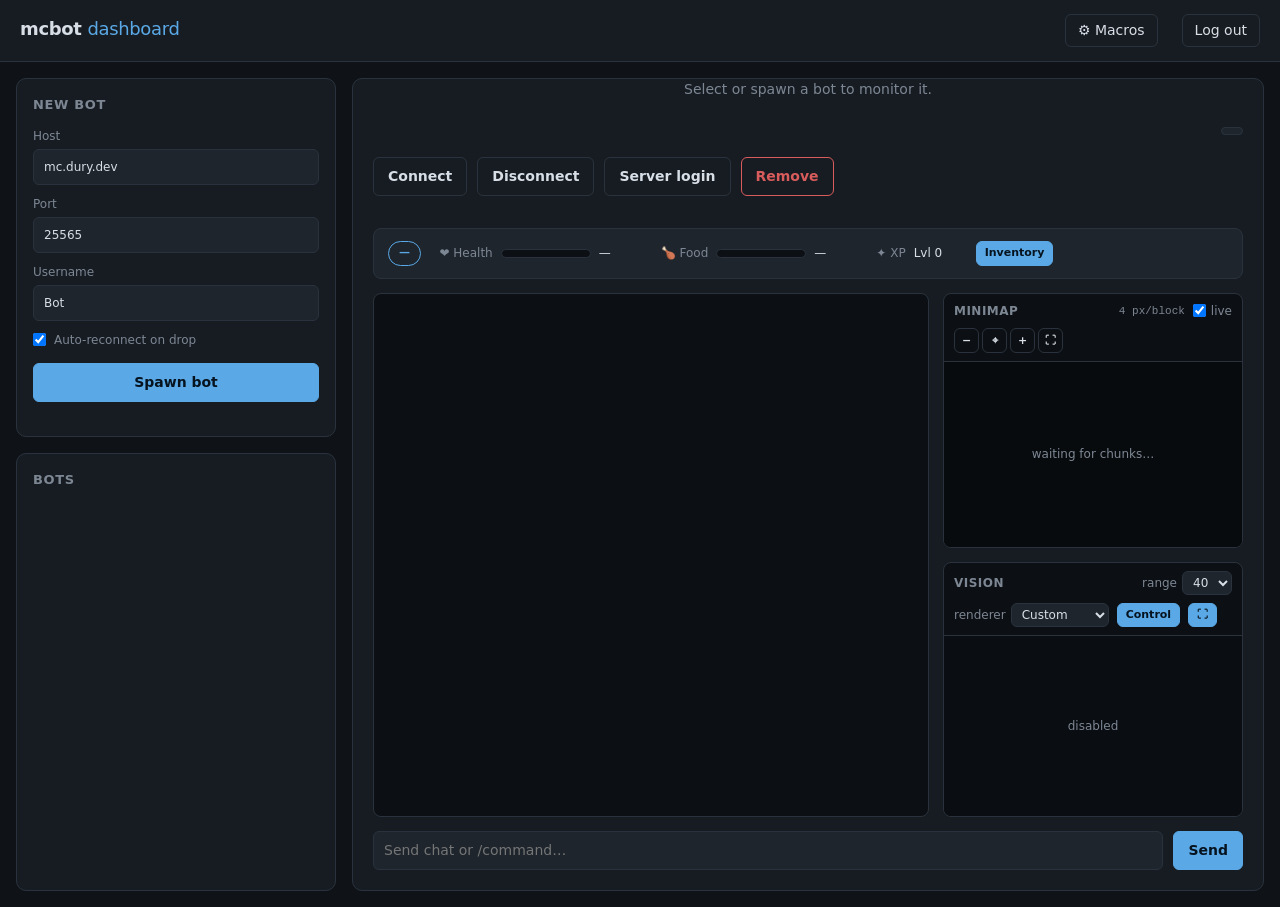
==== dashboard/frontend/index.html @ 61628c0d "Prevent chat escape from opening control menu" ====
<!DOCTYPE html>
<html lang="en">
<head>
  <meta charset="utf-8">
  <meta name="viewport" content="width=device-width, initial-scale=1">
  <title>mcbot dashboard</title>
  <link rel="stylesheet" href="style.css?v=20260717-map-navigation">
</head>
<body>
  <header>
    <h1>mcbot<span>dashboard</span></h1>
    <span id="conn-count" class="muted"></span>
    <div class="header-user">
      <button id="btn-macros" class="secondary">⚙ Macros</button>
      <span id="user-name" class="muted"></span>
      <button id="btn-logout" class="secondary">Log out</button>
    </div>
  </header>

  <main>
    <aside class="sidebar">
      <form id="new-bot" class="card">
        <h2>New bot</h2>
        <label>Host <input name="host" value="mc.dury.dev" required></label>
        <label>Port <input name="port" type="number" value="25565" min="1" max="65535"></label>
        <label>Username <input name="username" value="Bot" required></label>
        <label class="check"><input type="checkbox" name="auto_reconnect" checked> Auto-reconnect on drop</label>
        <button type="submit">Spawn bot</button>
        <p class="error" id="new-bot-error"></p>
      </form>

      <div class="card grow-card">
        <h2>Bots</h2>
        <ul id="bot-list" class="bot-list"></ul>
      </div>
    </aside>

    <section class="detail" id="detail">
      <div class="empty" id="detail-empty">Select or spawn a bot to monitor it.</div>

      <div class="detail-body" id="detail-body" hidden>
        <div class="detail-header">
          <div>
            <h2 id="d-username"></h2>
            <div class="muted" id="d-target"></div>
          </div>
          <div class="detail-header-right">
            <span class="badge" id="d-state"></span>
            <div class="muted" id="d-position"></div>
          </div>
        </div>

        <div class="detail-actions">
          <button id="btn-connect" class="secondary">Connect</button>
          <button id="btn-stop" class="secondary">Disconnect</button>
          <button id="btn-server-auth" class="secondary">Server login</button>
          <button id="btn-remove" class="danger">Remove</button>
        </div>
        <p class="error" id="detail-error"></p>

        <div class="macro-bar" id="macro-bar"></div>

        <div class="vitals" id="vitals" hidden>
          <span class="badge gamemode" id="v-gm">—</span>
          <span class="vital">
            <span class="vlabel">❤ Health</span>
            <span class="bar health"><i id="v-health-bar"></i></span>
            <span class="vtxt" id="v-health-txt">—</span>
          </span>
          <span class="vital">
            <span class="vlabel">🍗 Food</span>
            <span class="bar food"><i id="v-food-bar"></i></span>
            <span class="vtxt" id="v-food-txt">—</span>
          </span>
          <span class="vital">
            <span class="vlabel">✦ XP</span>
            <span class="vtxt" id="v-xp">Lvl 0</span>
          </span>
          <button id="inventory-open" class="mini inv-open" title="Open inventory">Inventory</button>
          <span class="effects" id="effects"></span>
        </div>

        <div class="detail-main">
          <div class="console-pane">
            <div class="action-bar" id="action-bar" role="status" aria-live="polite" hidden>
              <span class="action-bar-label">Action bar</span>
              <span class="action-bar-text" id="action-bar-text"></span>
            </div>
            <div class="log" id="log"></div>
          </div>

          <div class="right-col">
            <div class="map-panel">
              <div class="map-toolbar">
                <span class="map-title">Minimap</span>
                <span class="map-scale" id="map-scale">4 px/block</span>
                <label class="map-live"><input type="checkbox" id="map-live" checked> live</label>
                <div class="map-tools">
                  <button id="map-zoom-out" class="mini map-tool" title="Zoom out" aria-label="Zoom out">−</button>
                  <button id="map-recenter" class="mini map-tool" title="Center on bot" aria-label="Center on bot">⌖</button>
                  <button id="map-zoom-in" class="mini map-tool" title="Zoom in" aria-label="Zoom in">+</button>
                  <button id="map-expand" class="mini map-tool" title="Expand minimap" aria-label="Expand minimap">⛶</button>
                </div>
              </div>
              <div class="map-view" id="map-view">
                <canvas id="map-canvas" aria-label="Interactive minimap"></canvas>
                <div class="map-target" id="map-target" hidden></div>
                <div class="map-readout" id="map-readout" hidden></div>
                <div class="map-status" id="map-status">waiting for chunks…</div>
              </div>
            </div>

            <div class="vision-panel">
              <div class="map-toolbar">
                <span class="map-title">Vision</span>
                <label class="map-radius">range
                  <select id="vision-range">
                    <option value="24">24</option>
                    <option value="40" selected>40</option>
                    <option value="56">56</option>
                  </select>
                </label>
                <label class="map-radius">renderer
                  <select id="vision-renderer">
                    <option value="custom" selected>Custom</option>
                    <option value="prismarine">Prismarine</option>
                  </select>
                </label>
                <button id="vision-control" class="mini" title="First-person control (WASD, mouse, Space to jump, Shift to sneak, Escape for menu)">Control</button>
                <button id="vision-expand" class="mini" title="Expand to full screen">⛶</button>
              </div>
              <div class="vision-view">
                <canvas id="vision-canvas" width="480" height="300"></canvas>
                <div class="map-status" id="vision-status">disabled</div>
              </div>
            </div>
          </div>
        </div>

        <form id="chat-form" class="chat-form">
          <input name="message" id="chat-input" placeholder="Send chat or /command…" autocomplete="off">
          <button type="submit">Send</button>
        </form>
      </div>
    </section>
  </main>

  <!-- Macro manager modal -->
  <div class="modal" id="macro-modal" hidden>
    <div class="modal-box">
      <div class="modal-head">
        <h2>Macros</h2>
        <button class="modal-close" id="macro-modal-close">✕</button>
      </div>
      <div class="modal-body">
        <div class="macro-list-col">
          <button id="macro-new" class="full">＋ New macro</button>
          <ul class="macro-defs" id="macro-defs"></ul>
        </div>
        <div class="macro-editor-col" id="macro-editor" hidden>
          <label>Name <input id="me-name" placeholder="my macro"></label>

          <div class="row">
            <label class="grow">Trigger
              <select id="me-trigger">
                <option value="manual">Manual (run button)</option>
                <option value="event">On event</option>
                <option value="interval">Interval (loop)</option>
              </select>
            </label>
            <label class="grow" id="me-loop-wrap">Repeat ×
              <input id="me-loop" type="number" value="1" min="1" max="10000">
            </label>
          </div>

          <div class="row" id="me-event-wrap" hidden>
            <label class="grow">Event
              <select id="me-event">
                <option value="chat">Chat message</option>
                <option value="spawn">Spawn</option>
                <option value="ready">Ready (joined)</option>
                <option value="disconnect">Disconnect</option>
              </select>
            </label>
            <label class="grow" id="me-pattern-wrap">Match (regex, optional)
              <input id="me-pattern" placeholder="e.g. ping">
            </label>
          </div>

          <label id="me-interval-wrap" hidden>Every N seconds
            <input id="me-interval" type="number" value="30" min="1" max="86400">
          </label>

          <div class="steps-head">Steps <button id="me-add-step" class="mini">＋ Add step</button></div>
          <div class="steps" id="me-steps"></div>

          <p class="error" id="me-error"></p>
          <div class="editor-actions">
            <button id="me-save">Save</button>
            <button id="me-delete" class="danger" hidden>Delete</button>
            <button id="me-cancel" class="secondary">Cancel</button>
          </div>
        </div>
      </div>
    </div>
  </div>

  <div class="modal" id="vision-modal" hidden>
    <div class="modal-box vision-modal-box">
      <div class="modal-head">
        <h2>Bot vision</h2>
        <button class="modal-close" id="vision-modal-close">✕</button>
      </div>
      <div class="vision-stage" id="vision-stage">
        <div class="vision-crosshair" id="vision-crosshair" hidden></div>
        <div class="vision-chat" id="vision-chat">
          <div class="vision-chat-messages" id="vision-chat-messages" aria-live="polite"></div>
          <form class="vision-chat-form" id="vision-chat-form" hidden>
            <input id="vision-chat-input" name="message" placeholder="Message or /command" autocomplete="off" maxlength="256">
          </form>
        </div>
        <div class="control-menu" id="control-menu" hidden>
          <div class="control-menu-panel" role="dialog" aria-modal="true" aria-labelledby="control-menu-title">
            <h3 id="control-menu-title">Game menu</h3>
            <button id="control-resume" class="control-menu-primary">Resume</button>
            <div class="control-menu-section">
              <div class="control-menu-section-title">Vision</div>
              <label class="control-option"><span>X-ray</span><input type="checkbox" id="tool-xray"></label>
              <label class="control-option"><span>Highlight containers</span><input type="checkbox" id="tool-chests"></label>
              <label class="control-option"><span>Render distance</span>
                <select id="control-render-distance">
                  <option value="24">24 blocks</option>
                  <option value="40" selected>40 blocks</option>
                  <option value="56">56 blocks</option>
                </select>
              </label>
              <label class="control-option"><span>Freecam</span><input type="checkbox" id="tool-freecam"></label>
            </div>
            <button id="control-exit" class="control-menu-exit">Exit control mode</button>
          </div>
        </div>
      </div>
    </div>
  </div>

  <div class="modal" id="map-modal" hidden>
    <div class="modal-box map-modal-box">
      <div class="modal-head">
        <h2>Minimap</h2>
        <button class="modal-close" id="map-modal-close">✕</button>
      </div>
      <div class="map-stage" id="map-stage">
        <div class="map-pip" id="map-pip">
          <div class="map-pip-label">Bot view</div>
          <div class="map-pip-stage" id="map-pip-stage"></div>
        </div>
      </div>
    </div>
  </div>

  <div class="modal" id="inventory-modal" hidden>
    <div class="modal-box inventory-modal-box">
      <div class="modal-head">
        <h2>Inventory</h2>
        <button class="modal-close" id="inventory-modal-close">✕</button>
      </div>
      <div class="inventory-modal-body">
        <div class="inv-grid" id="inv-grid">
          <div class="muted inv-empty">no inventory data yet</div>
        </div>
      </div>
    </div>
  </div>

  <div class="modal" id="server-auth-modal" hidden>
    <div class="modal-box server-auth-modal-box">
      <div class="modal-head">
        <h2>Server login</h2>
        <button class="modal-close" id="server-auth-modal-close">✕</button>
      </div>
      <form class="server-auth-form" id="server-auth-form">
        <label>Password
          <input id="server-auth-password" type="password" autocomplete="new-password" maxlength="128" required>
        </label>
        <label class="check"><input type="checkbox" id="server-auth-register"> Allow automatic registration</label>
        <p class="error" id="server-auth-error"></p>
        <div class="editor-actions">
          <button type="submit">Save</button>
          <button type="button" class="danger" id="server-auth-clear">Remove</button>
        </div>
      </form>
    </div>
  </div>

  <script src="vision.js?v=20260716-control-menu"></script>
  <script src="app.js?v=20260717-chat-escape-keyup"></script>
</body>
</html>
---- dashboard/frontend/style.css ----
:root {
  --bg: #0f1216;
  --panel: #171c22;
  --panel-2: #1e252d;
  --border: #2a333d;
  --text: #d7dee6;
  --muted: #7d8794;
  --accent: #5aa9e6;
  --green: #4caf72;
  --amber: #d9a441;
  --red: #d95c5c;
  --grey: #6b7683;
}

* { box-sizing: border-box; }

body {
  margin: 0;
  font: 14px/1.5 ui-sans-serif, system-ui, -apple-system, "Segoe UI", Roboto, sans-serif;
  background: var(--bg);
  color: var(--text);
}

header {
  display: flex;
  align-items: baseline;
  gap: 16px;
  padding: 14px 20px;
  border-bottom: 1px solid var(--border);
  background: var(--panel);
}
header h1 { font-size: 18px; margin: 0; font-weight: 700; letter-spacing: -0.02em; }
header h1 span {
  color: var(--accent);
  margin-left: 6px;
  font-weight: 400;
}

.header-user { margin-left: auto; display: flex; align-items: center; gap: 12px; }
.header-user button { padding: 5px 12px; font-weight: 500; }

.muted { color: var(--muted); font-size: 12px; }
.error { color: var(--red); font-size: 12px; min-height: 14px; margin: 4px 0 0; }

main {
  display: grid;
  grid-template-columns: 320px 1fr;
  gap: 16px;
  padding: 16px;
  height: calc(100vh - 55px);
}

.sidebar { display: flex; flex-direction: column; gap: 16px; min-height: 0; }

.card {
  background: var(--panel);
  border: 1px solid var(--border);
  border-radius: 10px;
  padding: 16px;
}
.card h2 { margin: 0 0 12px; font-size: 13px; text-transform: uppercase; letter-spacing: 0.05em; color: var(--muted); }
.grow-card { flex: 1; min-height: 0; display: flex; flex-direction: column; }

label { display: block; font-size: 12px; color: var(--muted); margin-bottom: 10px; }
.check { display: flex; align-items: center; gap: 8px; }
.check input { width: auto; margin: 0; }
.row { display: flex; gap: 10px; }
.grow { flex: 1; }
input, select {
  width: 100%;
  margin-top: 4px;
  padding: 8px 10px;
  background: var(--panel-2);
  border: 1px solid var(--border);
  border-radius: 6px;
  color: var(--text);
  font: inherit;
}
input:focus, select:focus { outline: none; border-color: var(--accent); }

button {
  padding: 8px 14px;
  border: 1px solid var(--accent);
  background: var(--accent);
  color: #06131f;
  border-radius: 6px;
  font: inherit;
  font-weight: 600;
  cursor: pointer;
}
button:hover { filter: brightness(1.08); }
button.secondary { background: transparent; color: var(--text); border-color: var(--border); }
button.danger { background: transparent; color: var(--red); border-color: var(--red); }
#new-bot button { width: 100%; margin-top: 4px; }

.bot-list { list-style: none; margin: 0; padding: 0; overflow-y: auto; }
.bot-list li {
  display: flex;
  align-items: center;
  gap: 10px;
  padding: 10px;
  border-radius: 8px;
  cursor: pointer;
  border: 1px solid transparent;
}
.bot-list li:hover { background: var(--panel-2); }
.bot-list li.active { background: var(--panel-2); border-color: var(--border); }
.bot-list .bot-name { font-weight: 600; }
.bot-list .bot-sub { font-size: 11px; color: var(--muted); }
.bot-list .bot-meta { margin-left: auto; text-align: right; }

.dot { width: 9px; height: 9px; border-radius: 50%; flex-shrink: 0; background: var(--grey); }
.dot.play { background: var(--green); box-shadow: 0 0 6px var(--green); }
.dot.connecting, .dot.configuring, .dot.created { background: var(--amber); }
.dot.reconnecting { background: var(--amber); box-shadow: 0 0 6px var(--amber); animation: pulse 1.2s ease-in-out infinite; }
@keyframes pulse { 0%, 100% { opacity: 1; } 50% { opacity: 0.35; } }
.dot.disconnected { background: var(--grey); }
.dot.error { background: var(--red); }

.detail {
  background: var(--panel);
  border: 1px solid var(--border);
  border-radius: 10px;
  min-height: 0;
  display: flex;
  flex-direction: column;
}
.empty { margin: auto; color: var(--muted); }
.detail-body { display: flex; flex-direction: column; height: 100%; padding: 20px; min-height: 0; }

.detail-header { display: flex; justify-content: space-between; align-items: flex-start; }
.detail-header h2 { margin: 0; font-size: 20px; }
.detail-header-right { text-align: right; }

.badge {
  display: inline-block;
  padding: 3px 10px;
  border-radius: 20px;
  font-size: 11px;
  font-weight: 600;
  text-transform: uppercase;
  letter-spacing: 0.04em;
  background: var(--panel-2);
  border: 1px solid var(--border);
}
.badge.play { color: var(--green); border-color: var(--green); }
.badge.connecting, .badge.configuring, .badge.created, .badge.reconnecting { color: var(--amber); border-color: var(--amber); }
.badge.error { color: var(--red); border-color: var(--red); }

.detail-actions { display: flex; flex-wrap: wrap; gap: 10px; margin: 16px 0 0; }

/* -- vitals bar ---------------------------------------------------------- */
.vitals {
  display: flex;
  align-items: center;
  flex-wrap: wrap;
  gap: 18px;
  margin-top: 14px;
  padding: 12px 14px;
  background: var(--panel-2);
  border: 1px solid var(--border);
  border-radius: 8px;
}
.badge.gamemode { text-transform: capitalize; color: var(--accent); border-color: var(--accent); }
.vital { display: flex; align-items: center; gap: 8px; font-size: 12px; }
.inv-open { flex-shrink: 0; }
.vlabel { color: var(--muted); white-space: nowrap; }
.vtxt { font-variant-numeric: tabular-nums; min-width: 44px; }
.bar {
  width: 90px; height: 9px;
  background: #0c0f13;
  border: 1px solid var(--border);
  border-radius: 5px;
  overflow: hidden;
}
.bar i { display: block; height: 100%; width: 0%; transition: width 0.3s ease; }
.bar.health i { background: linear-gradient(90deg, #d95c5c, #ff7b7b); }
.bar.food i { background: linear-gradient(90deg, #b98a3e, #d9a441); }

.effects { display: flex; gap: 6px; flex-wrap: wrap; margin-left: auto; }
.effect-chip {
  display: inline-flex; align-items: center; gap: 5px;
  padding: 3px 9px;
  font-size: 11px;
  border-radius: 20px;
  background: #2a2140;
  border: 1px solid #4a3d6b;
  color: #cbbdf0;
}
.effect-chip .dur { color: var(--muted); font-variant-numeric: tabular-nums; }

/* -- detail main (log + right column) ------------------------------------ */
.detail-main {
  flex: 1;
  display: flex;
  gap: 14px;
  margin: 14px 0;
  min-height: 0;
}
.console-pane {
  flex: 1;
  min-width: 0;
  min-height: 0;
  display: flex;
  flex-direction: column;
  gap: 8px;
}
.detail-main .log { flex: 1; margin: 0; }
.action-bar {
  display: flex;
  align-items: baseline;
  gap: 10px;
  padding: 8px 11px;
  background: #151b22;
  border: 1px solid #354151;
  border-radius: 6px;
  font-family: ui-monospace, "SF Mono", Menlo, monospace;
  font-size: 12.5px;
}
.action-bar[hidden] { display: none; }
.action-bar-label {
  flex-shrink: 0;
  color: var(--amber);
  font-size: 10px;
  font-weight: 700;
  text-transform: uppercase;
}
.action-bar-text { color: var(--text); word-break: break-word; }
.right-col {
  width: 300px;
  flex-shrink: 0;
  display: flex;
  flex-direction: column;
  gap: 14px;
  min-height: 0;
}

.map-panel {
  flex: 1;
  min-height: 160px;
  display: flex;
  flex-direction: column;
  background: #0c0f13;
  border: 1px solid var(--border);
  border-radius: 8px;
  overflow: hidden;
}
.map-toolbar {
  display: flex;
  align-items: center;
  flex-wrap: wrap;
  gap: 8px;
  padding: 8px 10px;
  border-bottom: 1px solid var(--border);
}
.map-title { font-size: 12px; font-weight: 600; text-transform: uppercase; letter-spacing: 0.04em; color: var(--muted); margin-right: auto; }
.map-radius, .map-live { margin: 0; font-size: 12px; color: var(--muted); display: flex; align-items: center; gap: 5px; }
.map-radius select { width: auto; margin: 0; padding: 3px 6px; }
.map-live input { width: auto; margin: 0; }
.map-scale {
  min-width: 66px;
  color: var(--muted);
  font: 11px ui-monospace, "SF Mono", Menlo, monospace;
  text-align: right;
}
.map-tools { display: flex; align-items: center; gap: 3px; }
.map-tools .map-tool {
  width: 25px;
  height: 25px;
  padding: 0;
  display: inline-flex;
  align-items: center;
  justify-content: center;
  background: transparent;
  border-color: var(--border);
  color: var(--text);
  line-height: 1;
}
.map-view {
  position: relative;
  flex: 1;
  display: flex;
  align-items: center;
  justify-content: center;
  min-height: 0;
  overflow: hidden;
  touch-action: none;
  cursor: crosshair;
  background: #080b0e;
}
.map-view.dragging { cursor: grabbing; }
#map-canvas {
  width: 100%;
  height: 100%;
  display: block;
  image-rendering: pixelated;
  user-select: none;
  pointer-events: none;
}
.map-target {
  position: absolute;
  z-index: 2;
  width: 14px;
  height: 14px;
  border: 2px solid #fff;
  border-radius: 50%;
  background: #e6a23c;
  box-shadow: 0 1px 5px #000;
  transform: translate(-50%, -50%);
  pointer-events: none;
}
.map-target.arrived { background: #42b56b; }
.map-target.stuck { background: #d8534f; }
.map-readout {
  position: absolute;
  z-index: 3;
  left: 8px;
  bottom: 7px;
  padding: 3px 6px;
  background: rgba(6, 8, 11, .78);
  border: 1px solid rgba(255, 255, 255, .12);
  border-radius: 4px;
  color: #dce3e9;
  font: 11px ui-monospace, "SF Mono", Menlo, monospace;
  pointer-events: none;
}
.map-status {
  position: absolute;
  color: var(--muted);
  font-size: 12px;
  text-align: center;
  padding: 0 12px;
}
.map-status.hidden { display: none; }
.map-modal-box { width: 96vw; height: 94vh; }
.map-stage { position: relative; flex: 1; min-height: 0; display: flex; background: #080b0e; }
.map-stage .map-panel { flex: 1; min-height: 0; border: 0; border-radius: 0; }
.map-pip {
  position: absolute;
  z-index: 5;
  right: 18px;
  bottom: 18px;
  width: clamp(220px, 28vw, 430px);
  aspect-ratio: 16 / 10;
  display: flex;
  flex-direction: column;
  overflow: hidden;
  background: #090c10;
  border: 1px solid #536171;
  border-radius: 6px;
  box-shadow: 0 10px 35px rgba(0, 0, 0, .58);
}
.map-pip-label {
  flex: 0 0 auto;
  padding: 5px 8px;
  background: #151b22;
  border-bottom: 1px solid #354151;
  color: var(--muted);
  font-size: 10px;
  font-weight: 700;
  text-transform: uppercase;
}
.map-pip-stage { flex: 1; min-height: 0; display: flex; }
.map-pip-stage > * { width: 100%; height: 100%; }

/* -- vision (first-person WebGL view) ------------------------------------ */
.vision-panel {
  flex: 1;
  min-height: 180px;
  display: flex;
  flex-direction: column;
  background: #0c0f13;
  border: 1px solid var(--border);
  border-radius: 8px;
  overflow: hidden;
}
.vision-view {
  position: relative;
  flex: 1;
  display: flex;
  align-items: center;
  justify-content: center;
  min-height: 0;
  background: #0a0d11;
}
#vision-canvas {
  width: 100%;
  height: 100%;
  display: block;
}
#vision-prismarine {
  width: 100%;
  height: 100%;
  display: block;
  border: 0;
  background: #0a0d11;
}
#vision-canvas[hidden],
#vision-prismarine[hidden] {
  display: none;
}
.vision-modal-box { width: 96vw; height: 94vh; }
.vision-stage { position: relative; flex: 1; min-height: 0; background: #0a0d11; display: flex; }
.vision-crosshair {
  position: absolute;
  z-index: 2;
  left: 50%;
  top: 50%;
  width: 18px;
  height: 18px;
  transform: translate(-50%, -50%);
  pointer-events: none;
  filter: drop-shadow(0 1px 1px #000);
}
.vision-crosshair::before, .vision-crosshair::after {
  content: "";
  position: absolute;
  background: rgba(255, 255, 255, .9);
}
.vision-crosshair::before { left: 8px; top: 0; width: 2px; height: 18px; }
.vision-crosshair::after { left: 0; top: 8px; width: 18px; height: 2px; }
#vision-control.active { background: #b23b32; border-color: #d85a50; color: #fff; }

.vision-chat {
  position: absolute;
  z-index: 3;
  left: 16px;
  bottom: 16px;
  width: min(680px, calc(100% - 32px));
  pointer-events: none;
  color: #fff;
  font-family: ui-monospace, SFMono-Regular, Menlo, Consolas, monospace;
  font-size: 13px;
  text-shadow: 1px 1px 1px #000;
}
.vision-chat-messages {
  display: flex;
  flex-direction: column;
  align-items: flex-start;
  gap: 2px;
  margin-bottom: 5px;
}
.vision-chat-message {
  max-width: 100%;
  padding: 3px 6px;
  overflow-wrap: anywhere;
  background: rgba(0, 0, 0, .58);
}
.vision-chat-message.stale { display: none; }
.vision-chat.open .vision-chat-messages {
  max-height: min(42vh, 360px);
  overflow-y: auto;
  pointer-events: auto;
}
.vision-chat.open .vision-chat-message.stale { display: block; }
.vision-chat-form { pointer-events: auto; }
.vision-chat-form[hidden] { display: none; }
.vision-chat-form input {
  width: 100%;
  margin: 0;
  padding: 8px 9px;
  border: 1px solid rgba(210, 220, 230, .62);
  border-radius: 2px;
  background: rgba(0, 0, 0, .78);
  color: #fff;
  font: inherit;
  text-shadow: none;
  outline: none;
}
.vision-chat-form input:focus { border-color: #fff; }

.control-menu {
  position: absolute;
  z-index: 4;
  inset: 0;
  display: flex;
  align-items: center;
  justify-content: center;
  padding: 20px;
  background: rgba(5, 7, 10, .68);
  backdrop-filter: blur(2px);
}
.control-menu[hidden] { display: none; }
.control-menu-panel {
  width: min(380px, 100%);
  padding: 20px;
  background: rgba(17, 21, 27, .96);
  border: 1px solid #3a4552;
  border-radius: 6px;
  box-shadow: 0 18px 50px rgba(0, 0, 0, .55);
  color: #e7ebef;
  user-select: none;
}
.control-menu-panel h3 {
  margin: 0 0 18px;
  font-size: 18px;
  font-weight: 600;
  text-align: center;
}
.control-menu-panel button { width: 100%; min-height: 38px; }
.control-menu-primary { background: #367a4a; border-color: #4c9a62; color: #fff; }
.control-menu-primary:hover { background: #408b56; }
.control-menu-section {
  margin: 12px 0;
  border-top: 1px solid #303945;
  border-bottom: 1px solid #303945;
}
.control-menu-section-title {
  padding: 12px 0 7px;
  color: #8f9aa7;
  font-size: 11px;
  font-weight: 600;
  text-transform: uppercase;
  letter-spacing: .04em;
}
.control-option {
  min-height: 38px;
  margin: 0;
  display: flex;
  align-items: center;
  justify-content: space-between;
  gap: 16px;
  color: #dce2e8;
  font-size: 13px;
  cursor: pointer;
}
.control-option input { width: auto; margin: 0; }
.control-option select { width: 128px; margin: 0; padding: 5px 7px; }
.control-menu-exit { background: #852f2f; border-color: #a84646; color: #fff; }
.control-menu-exit:hover { background: #963838; }

@media (max-height: 560px) {
  .control-menu { align-items: flex-start; overflow-y: auto; }
  .control-menu-panel { padding: 14px 18px; }
  .control-menu-panel h3 { margin-bottom: 10px; }
  .control-option { min-height: 34px; }
}

@media (max-width: 600px) {
  .vision-chat { left: 10px; bottom: 10px; width: calc(100% - 20px); font-size: 12px; }
}

/* -- inventory ----------------------------------------------------------- */
.inventory-modal-box { width: min(460px, 94vw); height: auto; max-height: 90vh; }
.inventory-modal-body { padding: 18px; overflow: auto; }
.modal-box.server-auth-modal-box { width: min(420px, 94vw); height: auto; }
.server-auth-form { padding: 18px; }
.server-auth-form .editor-actions { justify-content: flex-end; }
.inv-grid { display: flex; flex-direction: column; gap: 8px; }
.inv-empty { padding: 8px 0; }
.inv-row { display: flex; gap: 3px; }
.inv-row.spaced { margin-bottom: 4px; }
.inv-cell {
  position: relative;
  width: 28px; height: 28px;
  background: var(--panel-2);
  border: 1px solid var(--border);
  border-radius: 4px;
  display: flex; align-items: center; justify-content: center;
  font-size: 9px; color: var(--muted);
  overflow: hidden;
}
.inv-cell.filled {
  background: #263041;
  border-color: #3a4a63;
  color: var(--text);
  cursor: default;
}
.inv-cell.held { border-color: var(--accent); box-shadow: 0 0 0 1px var(--accent); }
.inv-cell .icon { font-size: 13px; line-height: 1; }
.inv-cell .count {
  position: absolute; right: 1px; bottom: 0;
  font-size: 10px; font-weight: 700; color: #fff;
  text-shadow: 0 0 2px #000, 1px 1px 1px #000;
}
.inv-gap { height: 2px; }

.log {
  flex: 1;
  margin: 14px 0;
  padding: 12px;
  background: #0c0f13;
  border: 1px solid var(--border);
  border-radius: 8px;
  overflow-y: auto;
  font-family: ui-monospace, "SF Mono", Menlo, monospace;
  font-size: 12.5px;
  min-height: 0;
}
.log-line { display: flex; gap: 8px; padding: 1px 0; }
.log-line .ts { color: var(--grey); flex-shrink: 0; }
.log-line .tag { flex-shrink: 0; font-weight: 600; }
.log-line.chat .tag { color: var(--accent); }
.log-line.state .tag { color: var(--amber); }
.log-line.auth .tag { color: var(--green); }
.log-line.server_auth .tag { color: var(--green); }
.log-line.protocol .tag { color: var(--accent); }
.log-line.error .tag { color: var(--red); }
.log-line.move .tag, .log-line.spawn .tag { color: var(--green); }
.log-line.system .tag { color: var(--muted); }
.log-line .msg { color: var(--text); word-break: break-word; }

.chat-form { display: flex; gap: 10px; }
.chat-form input { flex: 1; margin: 0; }

/* -- macro run bar (in bot detail) --------------------------------------- */
.macro-bar { display: flex; flex-wrap: wrap; gap: 8px; margin-top: 12px; }
.macro-bar:empty { display: none; }
.macro-chip {
  display: inline-flex; align-items: center; gap: 8px;
  padding: 5px 10px;
  background: var(--panel-2);
  border: 1px solid var(--border);
  border-radius: 20px;
  font-size: 12px;
}
.macro-chip .mname { font-weight: 600; }
.macro-chip button {
  padding: 2px 8px; font-size: 11px; font-weight: 600;
  border-radius: 12px;
}
.macro-chip .trig { color: var(--muted); font-size: 10px; text-transform: uppercase; letter-spacing: 0.04em; }
.macro-chip.armed { border-color: var(--green); }
.macro-chip.armed .trig { color: var(--green); }
.macro-chip .run-dot { width: 7px; height: 7px; border-radius: 50%; background: var(--amber); animation: pulse 1s infinite; }
@keyframes pulse { 0%,100%{opacity:1} 50%{opacity:0.3} }
.log-line.macro .tag { color: #c58af0; }

/* -- modal --------------------------------------------------------------- */
.modal {
  position: fixed; inset: 0;
  background: rgba(0,0,0,0.6);
  display: flex; align-items: center; justify-content: center;
  z-index: 100;
}
.modal[hidden] { display: none; }
.modal-box {
  width: min(880px, 94vw); height: min(680px, 90vh);
  background: var(--panel);
  border: 1px solid var(--border);
  border-radius: 12px;
  display: flex; flex-direction: column;
  overflow: hidden;
}
.modal-head {
  display: flex; align-items: center; justify-content: space-between;
  padding: 14px 18px; border-bottom: 1px solid var(--border);
}
.modal-head h2 { margin: 0; font-size: 16px; }
.modal-close { background: transparent; border: none; color: var(--muted); font-size: 16px; cursor: pointer; }
.modal-body { flex: 1; display: flex; min-height: 0; }

.macro-list-col {
  width: 240px; flex-shrink: 0;
  border-right: 1px solid var(--border);
  padding: 14px; overflow-y: auto;
}
button.full { width: 100%; }
button.mini { padding: 3px 8px; font-size: 11px; }
.macro-defs { list-style: none; margin: 12px 0 0; padding: 0; }
.macro-defs li {
  padding: 9px 10px; border-radius: 7px; cursor: pointer;
  border: 1px solid transparent; margin-bottom: 4px;
}
.macro-defs li:hover { background: var(--panel-2); }
.macro-defs li.active { background: var(--panel-2); border-color: var(--border); }
.macro-defs .md-name { font-weight: 600; font-size: 13px; }
.macro-defs .md-trig { font-size: 10px; color: var(--muted); text-transform: uppercase; letter-spacing: 0.04em; }

.macro-editor-col { flex: 1; padding: 16px 18px; overflow-y: auto; }
.steps-head {
  display: flex; align-items: center; justify-content: space-between;
  margin: 14px 0 8px; font-size: 12px; text-transform: uppercase;
  letter-spacing: 0.04em; color: var(--muted);
}
.steps { display: flex; flex-direction: column; gap: 6px; }
.step-row {
  display: flex; align-items: center; gap: 6px;
  background: var(--panel-2); border: 1px solid var(--border);
  border-radius: 7px; padding: 6px 8px;
}
.step-row select, .step-row input { margin: 0; padding: 5px 7px; }
.step-row .step-action { width: 120px; flex-shrink: 0; }
.step-row .step-params { display: flex; gap: 6px; flex: 1; flex-wrap: wrap; }
.step-row .step-params input { width: 70px; }
.step-row .step-params input.wide { width: 100%; flex: 1; min-width: 120px; }
.step-row .step-del { background: transparent; border: none; color: var(--red); cursor: pointer; padding: 0 4px; }
.step-row .drag { color: var(--grey); cursor: grab; user-select: none; }
.editor-actions { display: flex; gap: 10px; margin-top: 16px; }

@media (max-width: 900px) {
  main {
    grid-template-columns: 1fr;
    height: auto;
    min-height: calc(100vh - 55px);
  }
  .detail { min-height: 760px; }
  .detail-main { flex-direction: column; }
  .console-pane { min-height: 320px; }
  .right-col {
    width: 100%;
    height: 300px;
    flex-direction: row;
  }
}

@media (max-width: 600px) {
  main { padding: 10px; }
  .detail-body { padding: 14px; }
  .detail-header { gap: 12px; flex-wrap: wrap; }
  .detail-header-right { text-align: left; }
  .action-bar { align-items: flex-start; }
  .right-col { height: 520px; flex-direction: column; }
  .map-pip { right: 10px; bottom: 10px; width: min(42vw, 230px); }
}
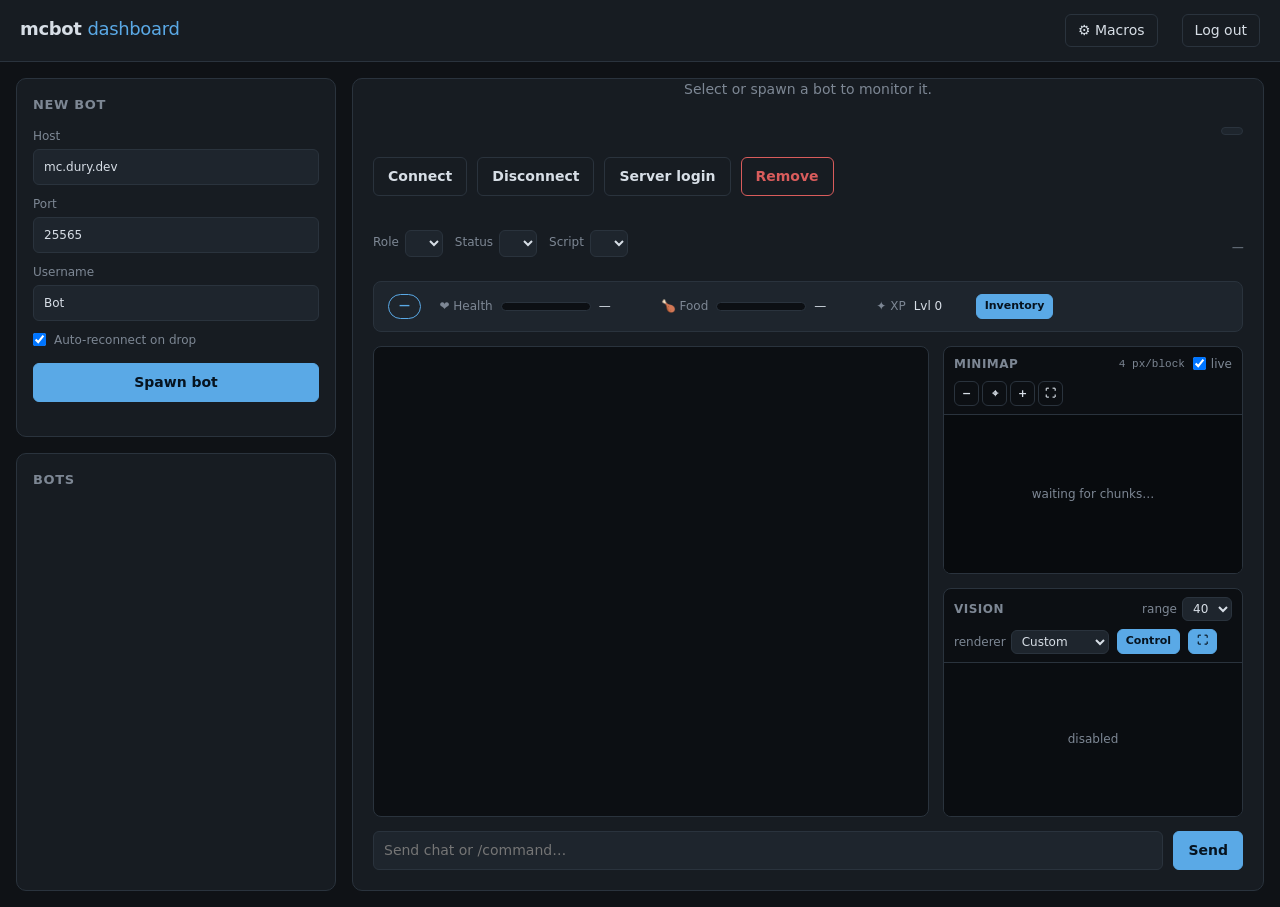
==== commit 912e6bfd: "Add bot roles and statuses with an autonomous behavior director" ====
--- a/dashboard/frontend/index.html
+++ b/dashboard/frontend/index.html
@@ -4,7 +4,7 @@
   <meta charset="utf-8">
   <meta name="viewport" content="width=device-width, initial-scale=1">
   <title>mcbot dashboard</title>
-  <link rel="stylesheet" href="style.css?v=20260717-map-navigation">
+  <link rel="stylesheet" href="style.css?v=20260721-roles">
 </head>
 <body>
   <header>
@@ -59,6 +59,19 @@
         <p class="error" id="detail-error"></p>
 
         <div class="macro-bar" id="macro-bar"></div>
+
+        <div class="role-bar" id="role-bar">
+          <label class="role-field">Role
+            <select id="role-select"></select>
+          </label>
+          <label class="role-field">Status
+            <select id="status-select"></select>
+          </label>
+          <label class="role-field role-script-field" id="role-script-field" hidden>Script
+            <select id="role-script-select"></select>
+          </label>
+          <span class="role-behavior muted" id="role-behavior">—</span>
+        </div>
 
         <div class="vitals" id="vitals" hidden>
           <span class="badge gamemode" id="v-gm">—</span>
@@ -209,10 +222,25 @@
     <div class="modal-box vision-modal-box">
       <div class="modal-head">
         <h2>Bot vision</h2>
-        <button class="modal-close" id="vision-modal-close">✕</button>
+        <div class="vision-modal-actions">
+          <label class="vision-lookaround-toggle">
+            <span>Look around</span>
+            <input type="checkbox" id="vision-lookaround">
+          </label>
+          <button class="modal-close" id="vision-modal-close">✕</button>
+        </div>
       </div>
       <div class="vision-stage" id="vision-stage">
         <div class="vision-crosshair" id="vision-crosshair" hidden></div>
+        <div class="vision-hotbar" id="vision-hotbar" aria-label="Hotbar"></div>
+        <div class="vision-inventory" id="vision-inventory" hidden>
+          <div class="vision-inventory-panel" role="dialog" aria-modal="true" aria-label="Inventory">
+            <button class="vision-inventory-close" id="vision-inventory-close" type="button" title="Close inventory" aria-label="Close inventory">✕</button>
+            <div class="inv-grid" id="vision-inventory-grid">
+              <div class="muted inv-empty">no inventory data yet</div>
+            </div>
+          </div>
+        </div>
         <div class="vision-chat" id="vision-chat">
           <div class="vision-chat-messages" id="vision-chat-messages" aria-live="polite"></div>
           <form class="vision-chat-form" id="vision-chat-form" hidden>
@@ -221,22 +249,33 @@
         </div>
         <div class="control-menu" id="control-menu" hidden>
           <div class="control-menu-panel" role="dialog" aria-modal="true" aria-labelledby="control-menu-title">
-            <h3 id="control-menu-title">Game menu</h3>
-            <button id="control-resume" class="control-menu-primary">Resume</button>
-            <div class="control-menu-section">
-              <div class="control-menu-section-title">Vision</div>
-              <label class="control-option"><span>X-ray</span><input type="checkbox" id="tool-xray"></label>
-              <label class="control-option"><span>Highlight containers</span><input type="checkbox" id="tool-chests"></label>
-              <label class="control-option"><span>Render distance</span>
-                <select id="control-render-distance">
-                  <option value="24">24 blocks</option>
-                  <option value="40" selected>40 blocks</option>
-                  <option value="56">56 blocks</option>
-                </select>
-              </label>
-              <label class="control-option"><span>Freecam</span><input type="checkbox" id="tool-freecam"></label>
-            </div>
-            <button id="control-exit" class="control-menu-exit">Exit control mode</button>
+            <div id="control-menu-main">
+              <h3 id="control-menu-title">Game menu</h3>
+              <button id="control-resume" class="control-menu-primary">Resume</button>
+              <div class="control-menu-section">
+                <div class="control-menu-section-title">Options</div>
+                <label class="control-option"><span>Render distance</span>
+                  <select id="control-render-distance">
+                    <option value="24">24 blocks</option>
+                    <option value="40" selected>40 blocks</option>
+                    <option value="56">56 blocks</option>
+                  </select>
+                </label>
+              </div>
+              <button id="control-mods-open" class="control-menu-navigation">Mods <span aria-hidden="true">›</span></button>
+              <button id="control-exit" class="control-menu-exit">Exit control mode</button>
+            </div>
+            <div id="control-mods-menu" hidden>
+              <h3>Mods</h3>
+              <div class="control-menu-section">
+                <label class="control-option"><span>X-ray</span><input type="checkbox" id="tool-xray"></label>
+                <label class="control-option"><span>Highlight containers</span><input type="checkbox" id="tool-chests"></label>
+                <label class="control-option"><span>Freecam</span><input type="checkbox" id="tool-freecam"></label>
+                <label class="control-option"><span>Double jump</span><input type="checkbox" id="tool-double-jump"></label>
+                <label class="control-option"><span>Super speed</span><input type="checkbox" id="tool-super-speed"></label>
+              </div>
+              <button id="control-mods-back" class="control-menu-navigation"><span aria-hidden="true">‹</span> Back</button>
+            </div>
           </div>
         </div>
       </div>
@@ -251,8 +290,12 @@
       </div>
       <div class="map-stage" id="map-stage">
         <div class="map-pip" id="map-pip">
-          <div class="map-pip-label">Bot view</div>
+          <div class="map-pip-label" id="map-pip-drag">
+            <span>Bot view</span>
+            <button id="map-pip-compact" type="button" title="Reduce bot view" aria-label="Reduce bot view">−</button>
+          </div>
           <div class="map-pip-stage" id="map-pip-stage"></div>
+          <button class="map-pip-resize" id="map-pip-resize" type="button" title="Resize bot view" aria-label="Resize bot view">↘</button>
         </div>
       </div>
     </div>
@@ -292,7 +335,7 @@
     </div>
   </div>
 
-  <script src="vision.js?v=20260716-control-menu"></script>
-  <script src="app.js?v=20260717-chat-escape-keyup"></script>
+  <script src="vision.js?v=20260717-inventory-items"></script>
+  <script src="app.js?v=20260721-roles"></script>
 </body>
 </html>
--- a/dashboard/frontend/style.css
+++ b/dashboard/frontend/style.css
@@ -332,7 +332,15 @@
   padding: 0 12px;
 }
 .map-status.hidden { display: none; }
-.map-modal-box { width: 96vw; height: 94vh; }
+.modal-box.map-modal-box,
+.modal-box.vision-modal-box {
+  width: 100vw;
+  height: 100dvh;
+  border: 0;
+  border-radius: 0;
+}
+.map-modal-box > .modal-head,
+.vision-modal-box > .modal-head { padding: 10px 14px; }
 .map-stage { position: relative; flex: 1; min-height: 0; display: flex; background: #080b0e; }
 .map-stage .map-panel { flex: 1; min-height: 0; border: 0; border-radius: 0; }
 .map-pip {
@@ -342,6 +350,8 @@
   bottom: 18px;
   width: clamp(220px, 28vw, 430px);
   aspect-ratio: 16 / 10;
+  min-width: 150px;
+  min-height: 100px;
   display: flex;
   flex-direction: column;
   overflow: hidden;
@@ -352,16 +362,50 @@
 }
 .map-pip-label {
   flex: 0 0 auto;
-  padding: 5px 8px;
+  min-height: 27px;
+  padding: 3px 4px 3px 8px;
   background: #151b22;
   border-bottom: 1px solid #354151;
   color: var(--muted);
   font-size: 10px;
   font-weight: 700;
   text-transform: uppercase;
-}
+  display: flex;
+  align-items: center;
+  justify-content: space-between;
+  cursor: move;
+  touch-action: none;
+  user-select: none;
+}
+.map-pip-label button {
+  width: 22px;
+  height: 20px;
+  padding: 0;
+  background: transparent;
+  border: 0;
+  color: var(--muted);
+  font-size: 15px;
+  line-height: 1;
+}
+.map-pip-label button:hover { color: var(--text); }
 .map-pip-stage { flex: 1; min-height: 0; display: flex; }
 .map-pip-stage > * { width: 100%; height: 100%; }
+.map-pip-resize {
+  position: absolute;
+  right: 0;
+  bottom: 0;
+  z-index: 2;
+  width: 22px;
+  height: 22px;
+  padding: 0;
+  border: 0;
+  border-radius: 0;
+  background: rgba(21, 27, 34, .84);
+  color: #aeb8c3;
+  cursor: nwse-resize;
+  touch-action: none;
+}
+.map-pip.moving, .map-pip.resizing { transition: none; }
 
 /* -- vision (first-person WebGL view) ------------------------------------ */
 .vision-panel {
@@ -399,8 +443,21 @@
 #vision-prismarine[hidden] {
   display: none;
 }
-.vision-modal-box { width: 96vw; height: 94vh; }
 .vision-stage { position: relative; flex: 1; min-height: 0; background: #0a0d11; display: flex; }
+.vision-modal-actions,
+.vision-lookaround-toggle {
+  display: flex;
+  align-items: center;
+}
+.vision-modal-actions { gap: 12px; }
+.vision-lookaround-toggle {
+  gap: 7px;
+  margin: 0;
+  color: var(--muted);
+  font-size: 12px;
+  cursor: pointer;
+}
+.vision-lookaround-toggle input { width: auto; margin: 0; }
 .vision-crosshair {
   position: absolute;
   z-index: 2;
@@ -419,6 +476,63 @@
 }
 .vision-crosshair::before { left: 8px; top: 0; width: 2px; height: 18px; }
 .vision-crosshair::after { left: 0; top: 8px; width: 18px; height: 2px; }
+.vision-hotbar {
+  position: absolute;
+  z-index: 2;
+  left: 50%;
+  bottom: 22px;
+  display: flex;
+  gap: 3px;
+  transform: translateX(-50%);
+  padding: 4px;
+  background: rgba(10, 13, 17, .76);
+  border: 1px solid rgba(154, 168, 182, .52);
+  pointer-events: none;
+}
+.vision-hotbar .inv-cell {
+  width: 36px;
+  height: 36px;
+  border-radius: 0;
+  background: rgba(32, 39, 48, .95);
+}
+.vision-hotbar .inv-cell.held {
+  border-color: #f1f5f8;
+  box-shadow: 0 0 0 1px #f1f5f8;
+}
+.vision-hotbar .inv-cell .icon { font-size: 14px; }
+.vision-inventory {
+  position: absolute;
+  z-index: 5;
+  inset: 0;
+  display: flex;
+  align-items: center;
+  justify-content: center;
+  padding: 18px;
+  background: rgba(5, 7, 10, .68);
+}
+.vision-inventory[hidden] { display: none; }
+.vision-inventory-panel {
+  position: relative;
+  padding: 24px;
+  background: rgba(17, 21, 27, .97);
+  border: 1px solid #3a4552;
+  border-radius: 6px;
+  box-shadow: 0 18px 50px rgba(0, 0, 0, .55);
+}
+.vision-inventory-panel .inv-cell { width: 34px; height: 34px; }
+.vision-inventory-close {
+  position: absolute;
+  top: 5px;
+  right: 5px;
+  width: 24px;
+  height: 24px;
+  min-height: 0;
+  padding: 0;
+  border: 0;
+  background: transparent;
+  color: var(--muted);
+}
+.vision-inventory-close:hover { color: var(--text); }
 #vision-control.active { background: #b23b32; border-color: #d85a50; color: #fff; }
 
 .vision-chat {
@@ -500,6 +614,17 @@
 .control-menu-panel button { width: 100%; min-height: 38px; }
 .control-menu-primary { background: #367a4a; border-color: #4c9a62; color: #fff; }
 .control-menu-primary:hover { background: #408b56; }
+.control-menu-navigation {
+  display: flex;
+  align-items: center;
+  justify-content: space-between;
+  margin: 12px 0;
+  background: #29313b;
+  border-color: #46515e;
+  color: #e7ebef;
+}
+.control-menu-navigation:hover { background: #343e49; }
+.control-menu-navigation span { font-size: 20px; line-height: 1; }
 .control-menu-section {
   margin: 12px 0;
   border-top: 1px solid #303945;
@@ -538,6 +663,11 @@
 
 @media (max-width: 600px) {
   .vision-chat { left: 10px; bottom: 10px; width: calc(100% - 20px); font-size: 12px; }
+  .vision-hotbar { bottom: 12px; gap: 2px; padding: 3px; }
+  .vision-hotbar .inv-cell { width: 30px; height: 30px; }
+  .vision-inventory-panel { padding: 20px 12px 12px; }
+  .vision-inventory-panel .inv-cell { width: min(9vw, 32px); height: min(9vw, 32px); }
+  .vision-inventory-panel .inv-row { gap: 2px; }
 }
 
 /* -- inventory ----------------------------------------------------------- */
@@ -568,6 +698,12 @@
 }
 .inv-cell.held { border-color: var(--accent); box-shadow: 0 0 0 1px var(--accent); }
 .inv-cell .icon { font-size: 13px; line-height: 1; }
+.inv-cell .icon.texture {
+  width: 22px;
+  height: 22px;
+  background-repeat: no-repeat;
+  image-rendering: pixelated;
+}
 .inv-cell .count {
   position: absolute; right: 1px; bottom: 0;
   font-size: 10px; font-weight: 700; color: #fff;
@@ -606,6 +742,11 @@
 /* -- macro run bar (in bot detail) --------------------------------------- */
 .macro-bar { display: flex; flex-wrap: wrap; gap: 8px; margin-top: 12px; }
 .macro-bar:empty { display: none; }
+
+.role-bar { display: flex; flex-wrap: wrap; align-items: center; gap: 12px; margin-top: 12px; }
+.role-field { display: flex; align-items: center; gap: 6px; font-size: 12px; color: var(--muted, #9aa4b2); }
+.role-field select { font-size: 13px; padding: 4px 8px; }
+.role-behavior { font-size: 12px; font-style: italic; margin-left: auto; }
 .macro-chip {
   display: inline-flex; align-items: center; gap: 8px;
   padding: 5px 10px;
@@ -711,5 +852,5 @@
   .detail-header-right { text-align: left; }
   .action-bar { align-items: flex-start; }
   .right-col { height: 520px; flex-direction: column; }
-  .map-pip { right: 10px; bottom: 10px; width: min(42vw, 230px); }
-}
+  .map-pip { right: 10px; bottom: 10px; width: min(52vw, 230px); }
+}
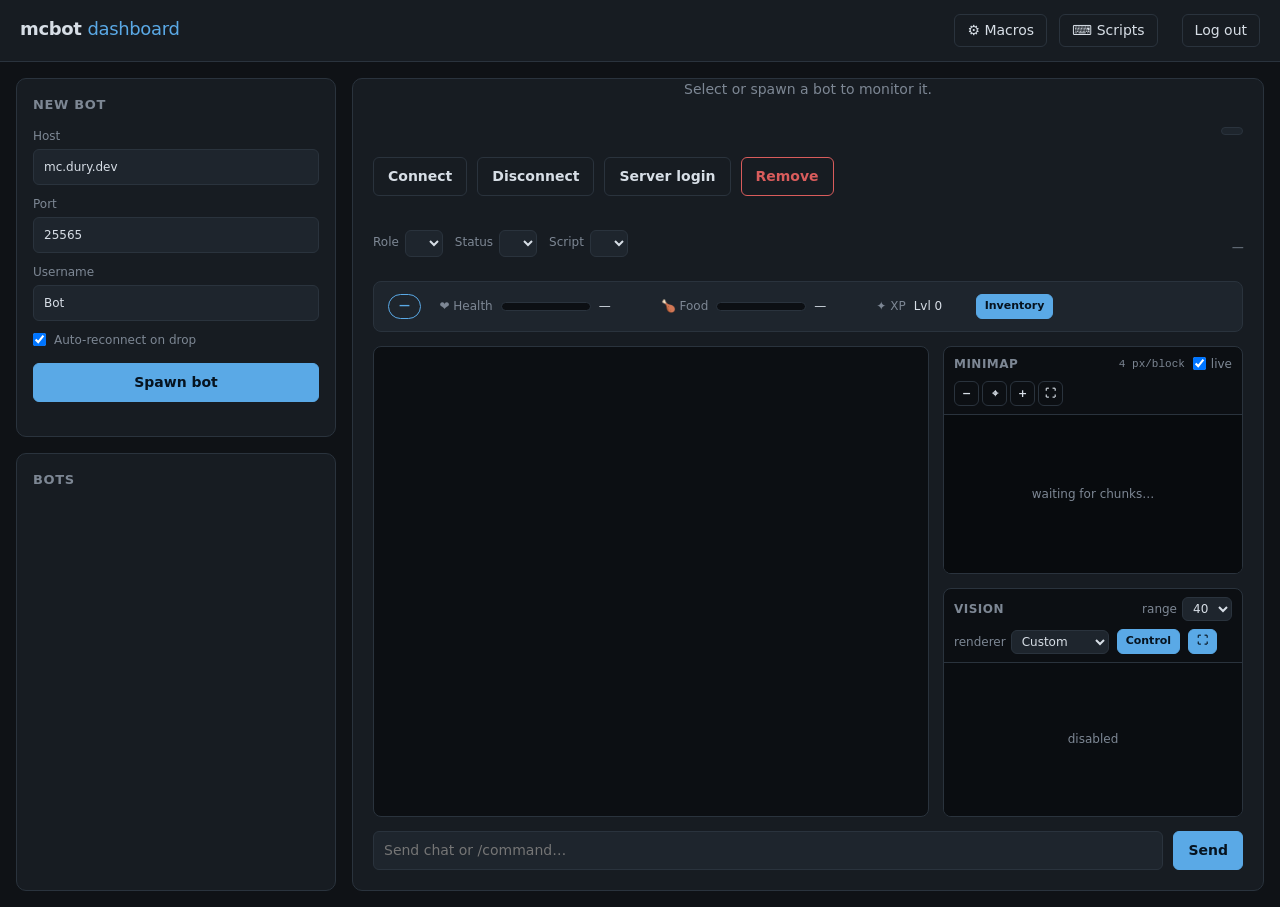
==== commit 9d82b2d7: "Add scripting layer with a scripted status and script editor UI" ====
--- a/dashboard/frontend/index.html
+++ b/dashboard/frontend/index.html
@@ -4,7 +4,7 @@
   <meta charset="utf-8">
   <meta name="viewport" content="width=device-width, initial-scale=1">
   <title>mcbot dashboard</title>
-  <link rel="stylesheet" href="style.css?v=20260721-roles">
+  <link rel="stylesheet" href="style.css?v=20260721-scripts">
 </head>
 <body>
   <header>
@@ -12,6 +12,7 @@
     <span id="conn-count" class="muted"></span>
     <div class="header-user">
       <button id="btn-macros" class="secondary">⚙ Macros</button>
+      <button id="btn-scripts" class="secondary">⌨ Scripts</button>
       <span id="user-name" class="muted"></span>
       <button id="btn-logout" class="secondary">Log out</button>
     </div>
@@ -218,6 +219,47 @@
     </div>
   </div>
 
+  <!-- Script manager modal -->
+  <div class="modal" id="script-modal" hidden>
+    <div class="modal-box">
+      <div class="modal-head">
+        <h2>Scripts</h2>
+        <button class="modal-close" id="script-modal-close">✕</button>
+      </div>
+      <div class="modal-body">
+        <div class="macro-list-col">
+          <button id="script-new" class="full">＋ New script</button>
+          <ul class="macro-defs" id="script-defs"></ul>
+        </div>
+        <div class="macro-editor-col" id="script-editor" hidden>
+          <label>Name <input id="se-name" placeholder="my script"></label>
+          <label>Code
+            <textarea id="se-code" class="script-code" spellcheck="false"
+                      rows="16"></textarea>
+          </label>
+          <p class="muted script-help">
+            <code>bot</code> API: <code>bot.running</code>,
+            <code>bot.chat(msg)</code>, <code>bot.navigate(x, z)</code>,
+            <code>bot.move_to(x,y,z)</code>, <code>bot.look(yaw,pitch)</code>,
+            <code>bot.position()</code>, <code>bot.block_at(x,y,z)</code>,
+            <code>bot.distance_to(x,z)</code>, <code>bot.wait(s)</code>,
+            <code>bot.log(...)</code>. Also <code>math</code>, <code>random</code>.
+            Loop with <code>while bot.running:</code> and yield via
+            <code>bot.wait()</code>/<code>bot.navigate()</code>.
+            Trusted-author code — no imports/file/network.
+          </p>
+          <p class="error" id="se-error"></p>
+          <div class="row">
+            <button id="se-save">Save</button>
+            <button id="se-run" class="secondary">Run on selected bot</button>
+            <button id="se-delete" class="danger" hidden>Delete</button>
+            <button id="se-cancel" class="secondary">Cancel</button>
+          </div>
+        </div>
+      </div>
+    </div>
+  </div>
+
   <div class="modal" id="vision-modal" hidden>
     <div class="modal-box vision-modal-box">
       <div class="modal-head">
@@ -336,6 +378,6 @@
   </div>
 
   <script src="vision.js?v=20260717-inventory-items"></script>
-  <script src="app.js?v=20260721-roles"></script>
+  <script src="app.js?v=20260721-scripts"></script>
 </body>
 </html>
--- a/dashboard/frontend/style.css
+++ b/dashboard/frontend/style.css
@@ -747,6 +747,10 @@
 .role-field { display: flex; align-items: center; gap: 6px; font-size: 12px; color: var(--muted, #9aa4b2); }
 .role-field select { font-size: 13px; padding: 4px 8px; }
 .role-behavior { font-size: 12px; font-style: italic; margin-left: auto; }
+
+.script-code { width: 100%; font-family: ui-monospace, "SF Mono", Menlo, Consolas, monospace; font-size: 13px; line-height: 1.45; tab-size: 4; resize: vertical; }
+.script-help { font-size: 11px; line-height: 1.5; }
+.script-help code { font-size: 11px; }
 .macro-chip {
   display: inline-flex; align-items: center; gap: 8px;
   padding: 5px 10px;
